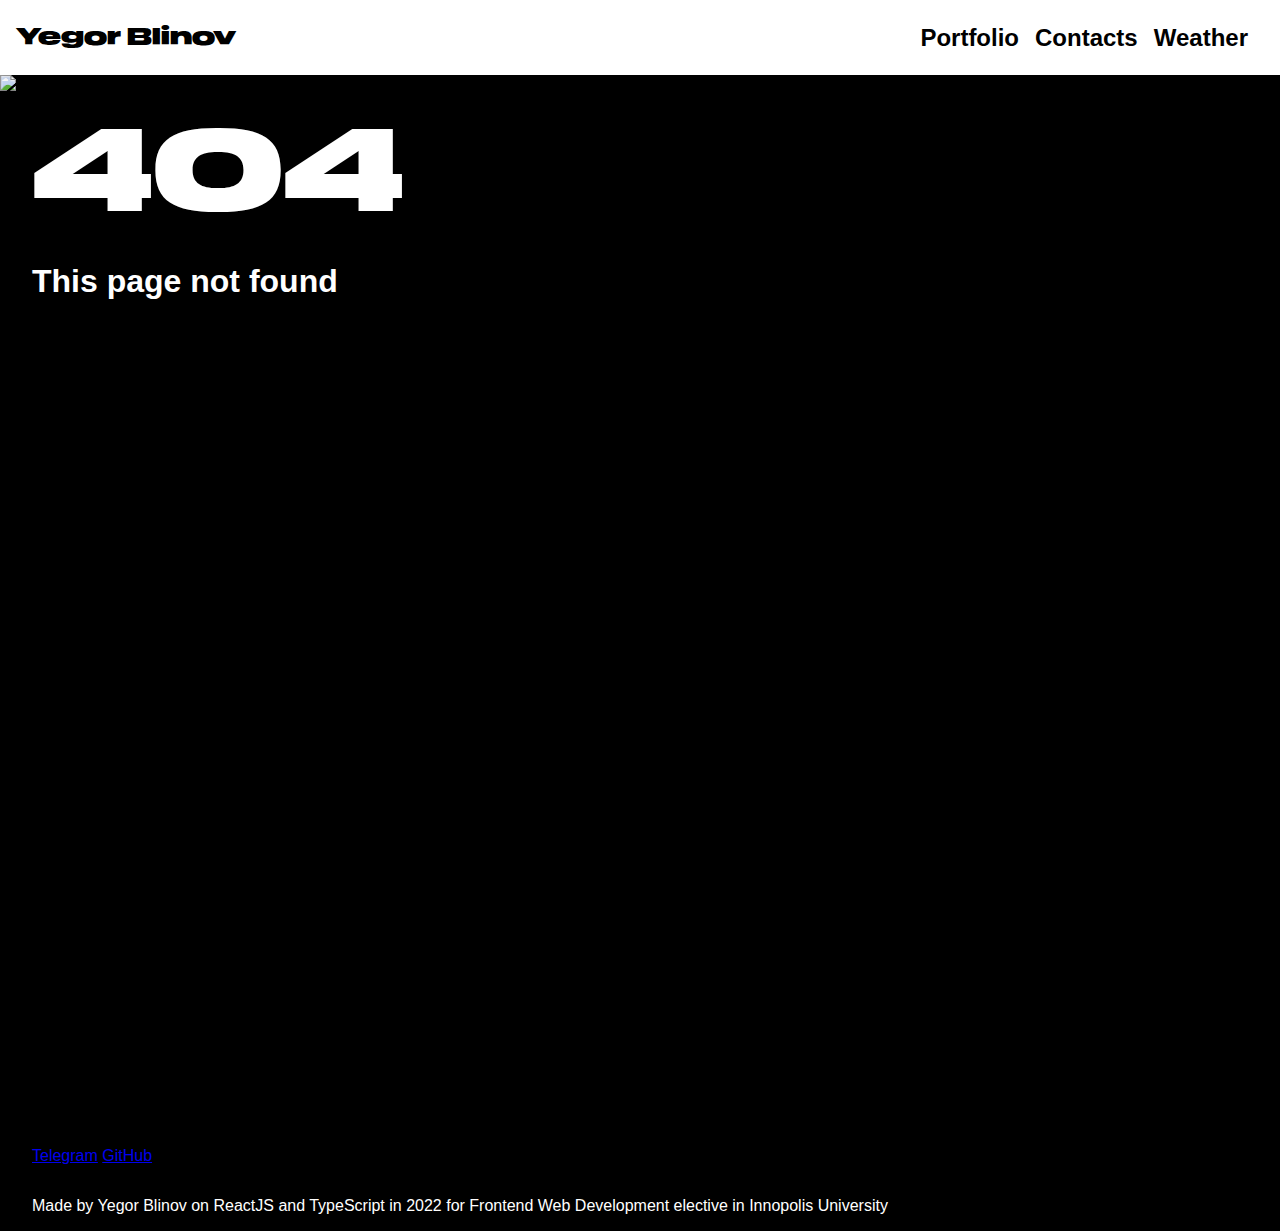
==== index.html @ eec2e42e "Deploying to pages from @ blinikar/ElectiveRepo@e739d8f5c2b389efb403da1a379460fe299e0189 🚀" ====
<!doctype html><html lang="en"><head><meta charset="utf-8"/><link rel="icon" href="/favicon.ico"/><meta name="viewport" content="width=device-width,initial-scale=1"/><meta name="theme-color" content="#000000"/><meta name="description" content="Web site created using create-react-app"/><link rel="apple-touch-icon" href="/logo192.png"/><link rel="manifest" href="/manifest.json"/><title>Yegor Blinov</title><script defer="defer" src="/static/js/main.75705dd5.js"></script><link href="/static/css/main.45daa2f0.css" rel="stylesheet"></head><body><noscript>You need to enable JavaScript to run this app.</noscript><div id="root"></div></body></html>
---- static/css/main.45daa2f0.css ----
body{-webkit-font-smoothing:antialiased;-moz-osx-font-smoothing:grayscale;background-color:#000;font-family:Segoe UI,Roboto,Oxygen,Ubuntu,Cantarell,Fira Sans,Droid Sans,Helvetica Neue,sans-serif;margin:0}code{font-family:source-code-pro,Menlo,Monaco,Consolas,Courier New,monospace}.header{background-color:#fff;box-shadow:0 0 10px 0 rgba(0,0,0,.25);box-sizing:border-box;display:grid;font-size:24px;grid-template-columns:40% 60%;padding-left:16px;padding-right:32px;width:100%}.menu{align-items:center;display:flex;gap:16px;justify-content:end}.menu-item{color:#000;font-weight:700;text-decoration:none}.menu-item:hover{text-decoration:underline}.footer{box-sizing:border-box;color:#fff;display:flex;flex-direction:column;height:256px;justify-content:end;padding-left:32px;width:100%}.FullScreenImage{min-height:100vh;width:100%}.background{height:100%;max-width:100%;object-fit:cover;position:absolute;width:100%;z-index:-1}.image-content{padding:32px 32px 0}.image-label{color:#fff;font-size:120px;margin:0}.image-text{color:#fff;font-size:32px;font-weight:700;margin-top:24px}.cards{grid-column-gap:5%;-webkit-column-gap:5%;column-gap:5%;display:grid;grid-template-columns:30% 30% 30%;margin:32px 5% 5%}.ProjectCard{background-color:#333;border-radius:16px;box-sizing:border-box;color:#fff;cursor:pointer;display:flex;flex-direction:column;height:512px;justify-content:end;overflow:hidden;transition:all .3s ease}.ProjectCard:hover{box-shadow:0 0 10px 0 hsla(0,0%,100%,.25)}.ProjectCard:hover .card-background{scale:1.15}.ProjectCard h3{margin-bottom:0}.content-container{background:linear-gradient(0,#000,transparent);border-radius:14px;box-sizing:border-box;display:flex;flex-direction:column;height:512px;justify-content:end;padding-bottom:16px;padding-left:32px;padding-right:32px;position:absolute;transition:all .3s ease;width:27%}.content-container:hover{padding-bottom:64px}.card-background,.card-background-gradient{border-radius:16px;height:100%;object-fit:cover;transition:all .3s ease;width:100%;z-index:0}.card-background-gradient{background:green}.form{box-sizing:border-box;display:flex;gap:16px;padding-left:32px;padding-top:32px;width:calc(100% - 32px)}.button{background-color:#333;border:1px solid #333;border-radius:5px;color:#fff;cursor:pointer;font-size:64px;padding:16px}.button:hover{background-color:#626262}.button:active{background-color:#575757}.input{font-size:64px;min-width:64px;padding:16px}
/*# sourceMappingURL=main.45daa2f0.css.map*/
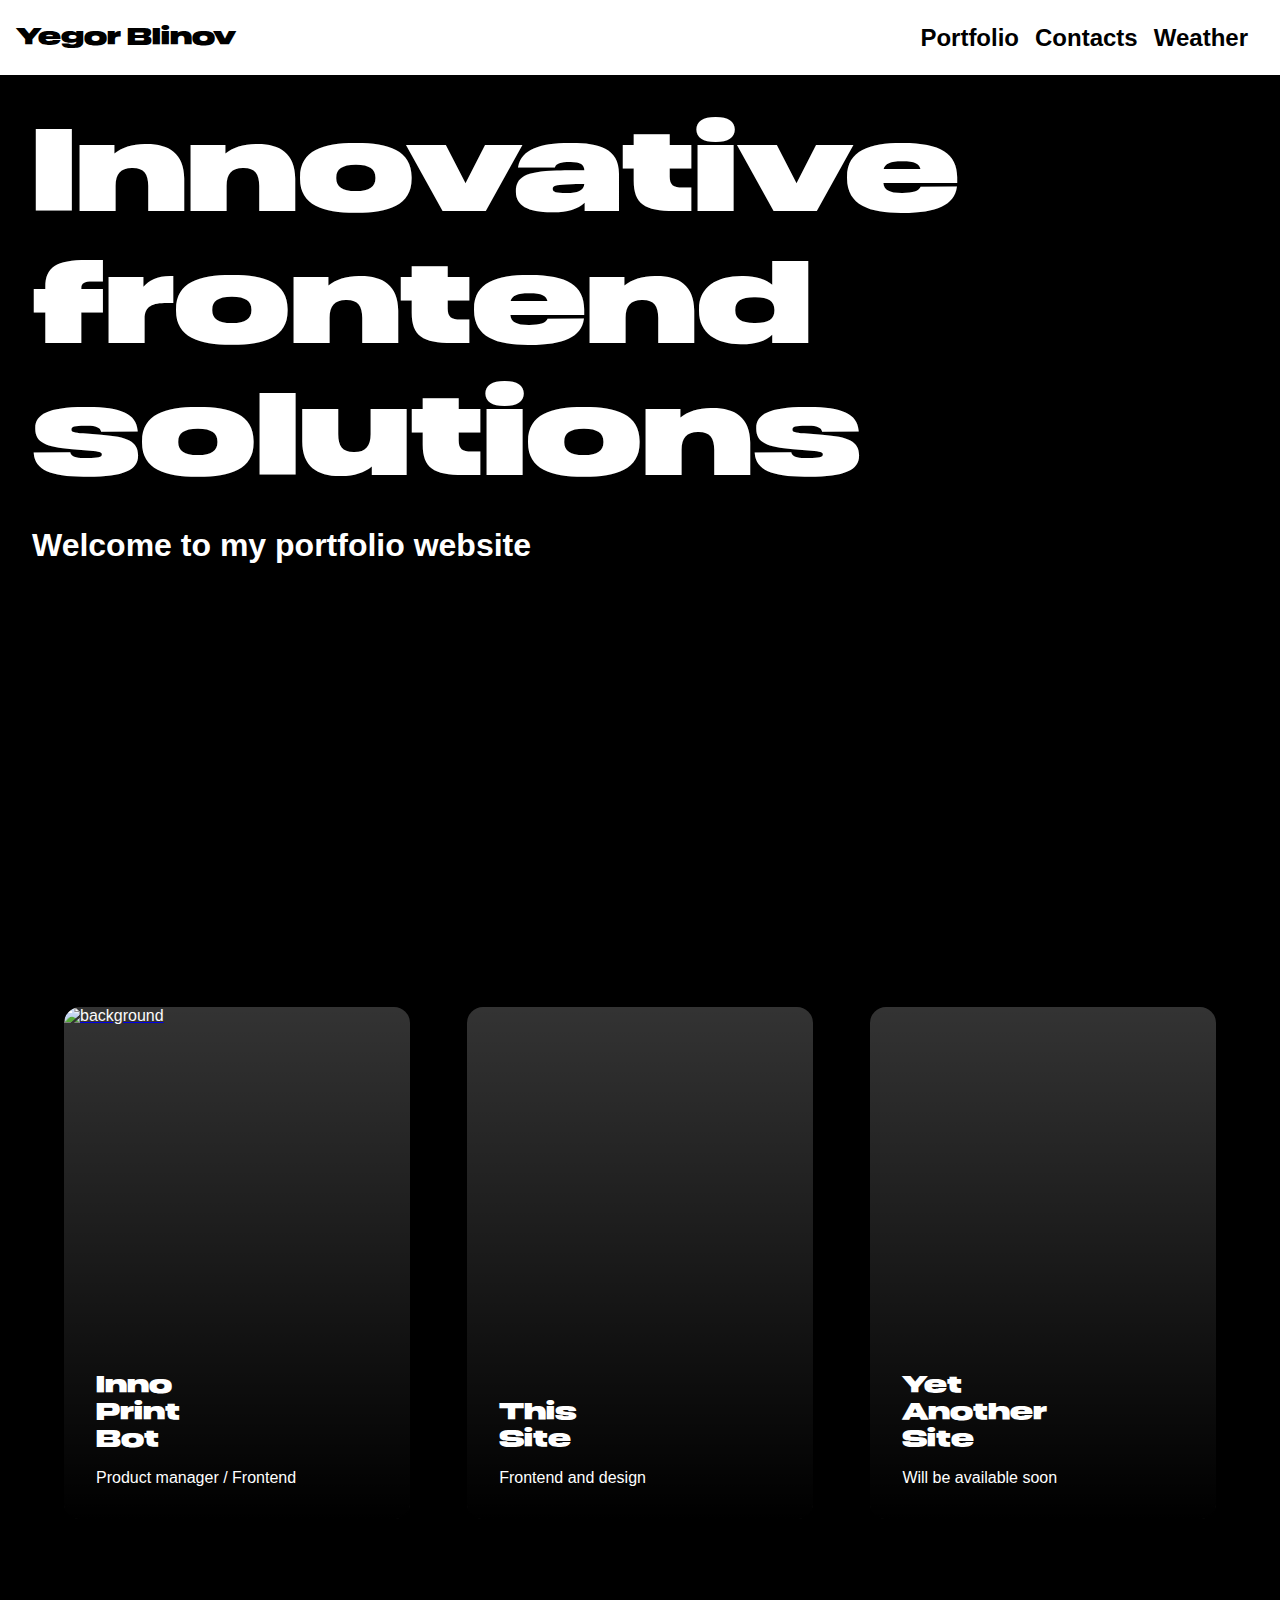
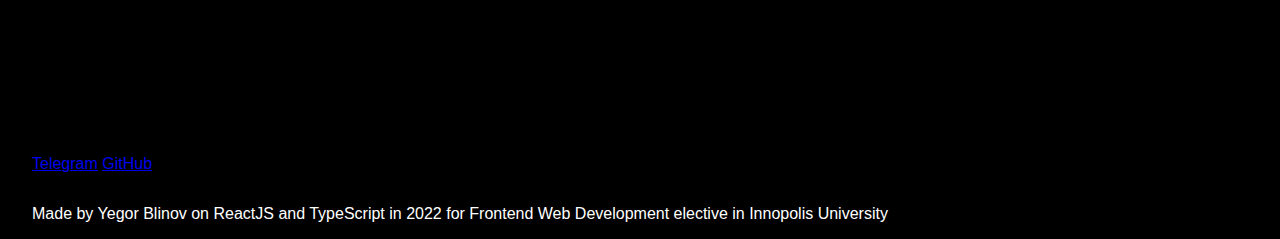
==== commit 9a09b1e8: "Deploying to pages from @ blinikar/ElectiveRepo@6ac904bf3659c1484369589a0eb47aacfb064a0f 🚀" ====
--- a/index.html
+++ b/index.html
@@ -1 +1 @@
-<!doctype html><html lang="en"><head><meta charset="utf-8"/><link rel="icon" href="/favicon.ico"/><meta name="viewport" content="width=device-width,initial-scale=1"/><meta name="theme-color" content="#000000"/><meta name="description" content="Web site created using create-react-app"/><link rel="apple-touch-icon" href="/logo192.png"/><link rel="manifest" href="/manifest.json"/><title>Yegor Blinov</title><script defer="defer" src="/static/js/main.75705dd5.js"></script><link href="/static/css/main.45daa2f0.css" rel="stylesheet"></head><body><noscript>You need to enable JavaScript to run this app.</noscript><div id="root"></div></body></html>+<!doctype html><html lang="en"><head><meta charset="utf-8"/><link rel="icon" href="/favicon.ico"/><meta name="viewport" content="width=device-width,initial-scale=1"/><meta name="theme-color" content="#000000"/><meta name="description" content="Web site created using create-react-app"/><link rel="apple-touch-icon" href="/logo192.png"/><link rel="manifest" href="/manifest.json"/><title>Yegor Blinov</title><script defer="defer" src="/static/js/main.911f3081.js"></script><link href="/static/css/main.45daa2f0.css" rel="stylesheet"></head><body><noscript>You need to enable JavaScript to run this app.</noscript><div id="root"></div></body></html>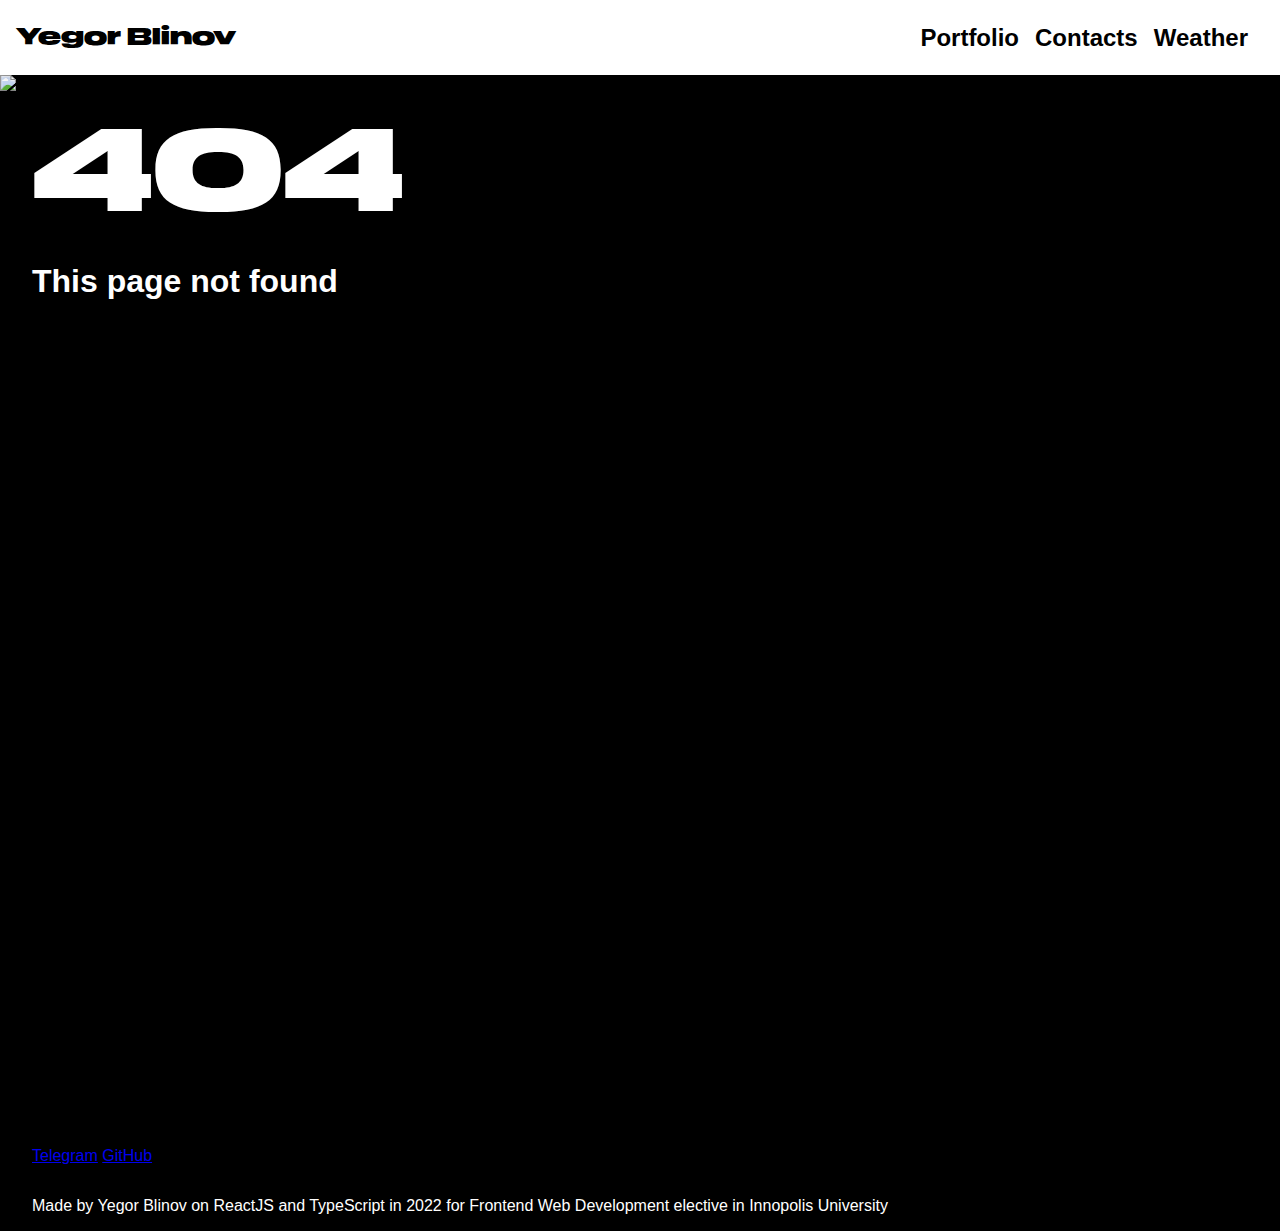
==== commit dbd55f96: "Deploying to pages from @ blinikar/ElectiveRepo@38d91abad1640be64b4acf39166b938787084bb5 🚀" ====
--- a/index.html
+++ b/index.html
@@ -1 +1 @@
-<!doctype html><html lang="en"><head><meta charset="utf-8"/><link rel="icon" href="/favicon.ico"/><meta name="viewport" content="width=device-width,initial-scale=1"/><meta name="theme-color" content="#000000"/><meta name="description" content="Web site created using create-react-app"/><link rel="apple-touch-icon" href="/logo192.png"/><link rel="manifest" href="/manifest.json"/><title>Yegor Blinov</title><script defer="defer" src="/static/js/main.911f3081.js"></script><link href="/static/css/main.45daa2f0.css" rel="stylesheet"></head><body><noscript>You need to enable JavaScript to run this app.</noscript><div id="root"></div></body></html>+<!doctype html><html lang="en"><head><meta charset="utf-8"/><link rel="icon" href="/favicon.ico"/><meta name="viewport" content="width=device-width,initial-scale=1"/><meta name="theme-color" content="#000000"/><meta name="description" content="Web site created using create-react-app"/><link rel="apple-touch-icon" href="/logo192.png"/><link rel="manifest" href="/manifest.json"/><title>Yegor Blinov</title><script defer="defer" src="/static/js/main.75705dd5.js"></script><link href="/static/css/main.45daa2f0.css" rel="stylesheet"></head><body><noscript>You need to enable JavaScript to run this app.</noscript><div id="root"></div></body></html>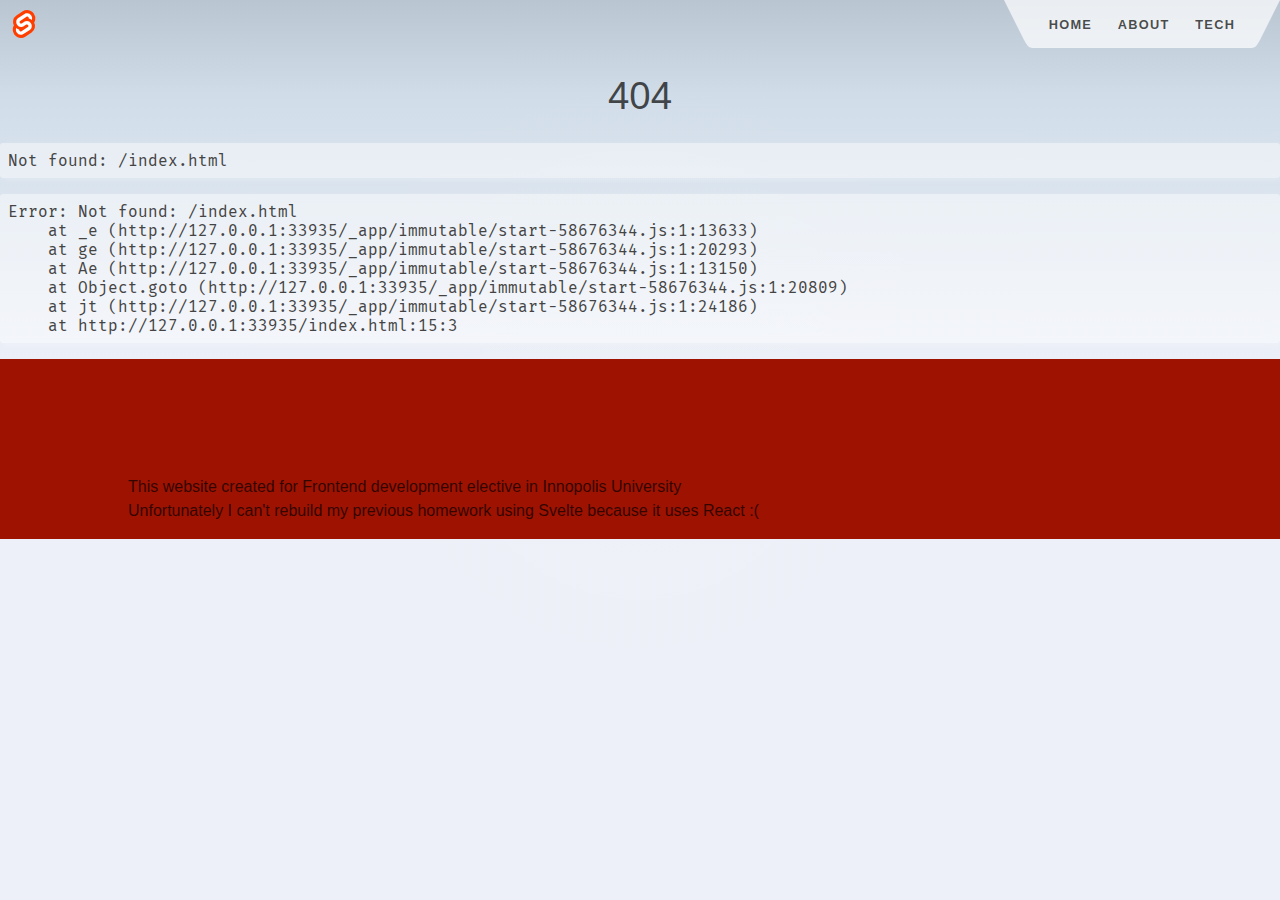
==== commit 8b64a996: "Deploying to pages from @ blinikar/ElectiveRepo@568cb1202266cc3db83d2f611a759c98dc7f13f6 🚀" ====
--- a/index.html
+++ b/index.html
@@ -1 +1,26 @@
-<!doctype html><html lang="en"><head><meta charset="utf-8"/><link rel="icon" href="/favicon.ico"/><meta name="viewport" content="width=device-width,initial-scale=1"/><meta name="theme-color" content="#000000"/><meta name="description" content="Web site created using create-react-app"/><link rel="apple-touch-icon" href="/logo192.png"/><link rel="manifest" href="/manifest.json"/><title>Yegor Blinov</title><script defer="defer" src="/static/js/main.75705dd5.js"></script><link href="/static/css/main.45daa2f0.css" rel="stylesheet"></head><body><noscript>You need to enable JavaScript to run this app.</noscript><div id="root"></div></body></html>+<!DOCTYPE html>
+<html lang="en">
+	<head>
+		<meta charset="utf-8" />
+		<link rel="icon" href="./favicon.png" />
+		<meta name="viewport" content="width=device-width, initial-scale=1" />
+		<meta http-equiv="content-security-policy" content="">
+	<link rel="modulepreload" href="/_app/immutable/start-58676344.js">
+	<link rel="modulepreload" href="/_app/immutable/chunks/index-f1bb3661.js">
+	</head>
+	<body>
+		<div>
+		<script type="module" data-sveltekit-hydrate="45h">
+		import { start } from "/_app/immutable/start-58676344.js";
+		start({
+			target: document.querySelector('[data-sveltekit-hydrate="45h"]').parentNode,
+			paths: {"base":"","assets":""},
+			session: {},
+			route: true,
+			spa: true,
+			trailing_slash: "never",
+			hydrate: null
+		});
+	</script></div>
+	</body>
+</html>
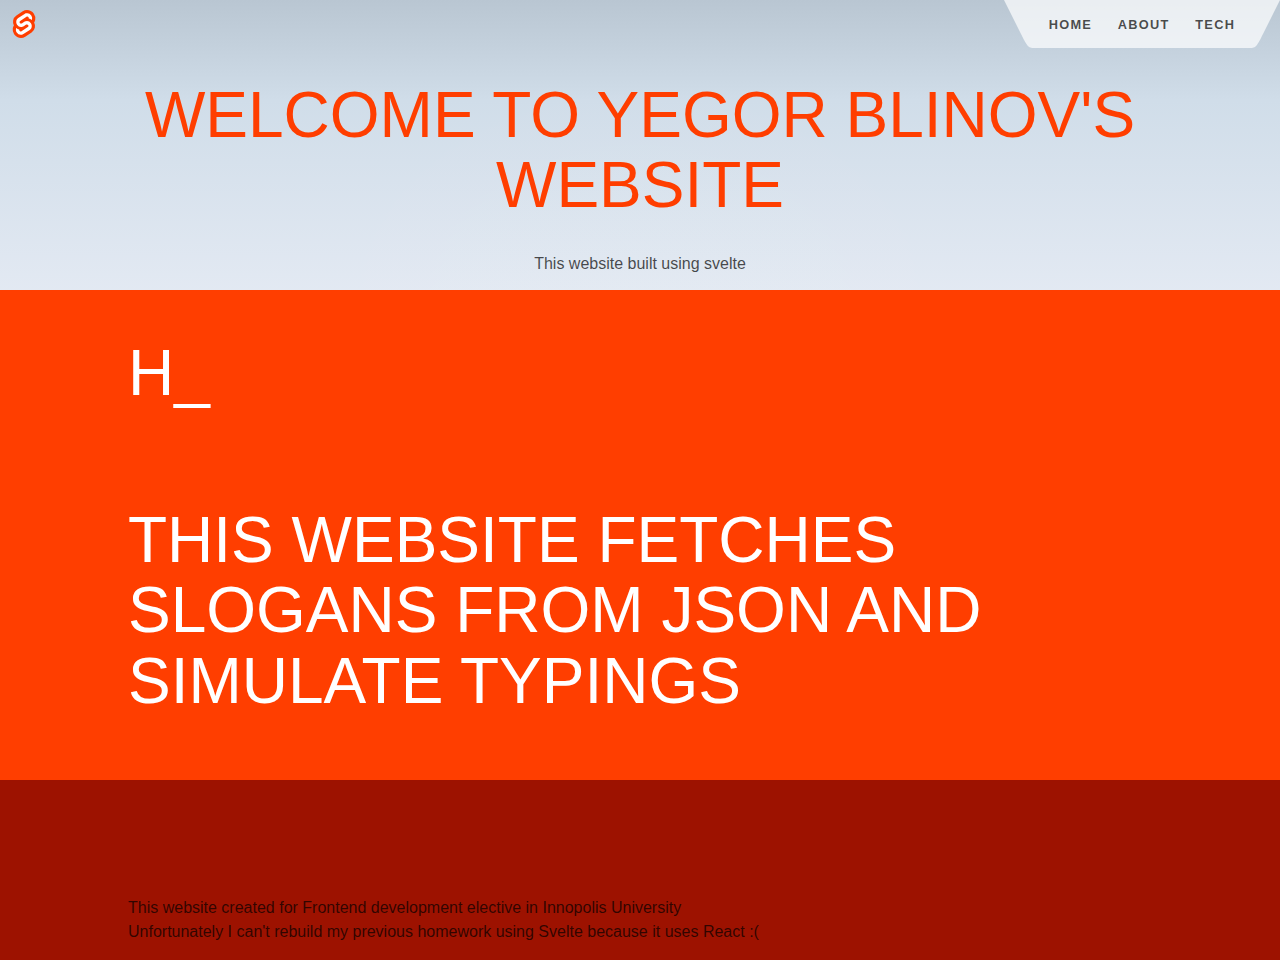
==== commit a1cffd9a: "Deploying to pages from @ blinikar/ElectiveRepo@989977871760a371330aeff7e7a3e642f514d53d 🚀" ====
--- a/index.html
+++ b/index.html
@@ -4,22 +4,67 @@
 		<meta charset="utf-8" />
 		<link rel="icon" href="./favicon.png" />
 		<meta name="viewport" content="width=device-width, initial-scale=1" />
-		<meta http-equiv="content-security-policy" content="">
-	<link rel="modulepreload" href="/_app/immutable/start-58676344.js">
+		<meta http-equiv="content-security-policy" content=""><title>Home</title><meta name="description" content="Svelte demo app" data-svelte="svelte-t32ptj">
+	<link rel="stylesheet" href="/_app/immutable/assets/pages/__layout.svelte-a6d3c15f.css">
+	<link rel="stylesheet" href="/_app/immutable/assets/pages/index.svelte-09cde449.css">
+	<link rel="stylesheet" href="/_app/immutable/assets/LandingContent-ffa99630.css">
+	<link rel="modulepreload" href="/_app/immutable/start-d7e5be44.js">
 	<link rel="modulepreload" href="/_app/immutable/chunks/index-f1bb3661.js">
+	<link rel="modulepreload" href="/_app/immutable/pages/__layout.svelte-b7541916.js">
+	<link rel="modulepreload" href="/_app/immutable/pages/index.svelte-90887748.js">
+	<link rel="modulepreload" href="/_app/immutable/chunks/LandingContent-00af0416.js">
 	</head>
 	<body>
 		<div>
-		<script type="module" data-sveltekit-hydrate="45h">
-		import { start } from "/_app/immutable/start-58676344.js";
+
+
+<header class="svelte-t2wq17"><div class="corner svelte-t2wq17"><a href="https://kit.svelte.dev" class="svelte-t2wq17"><img src="/_app/immutable/assets/svelte-logo-87df40b8.svg" alt="SvelteKit" class="svelte-t2wq17"></a></div>
+
+	<nav class="svelte-t2wq17"><svg viewBox="0 0 2 3" aria-hidden="true" class="svelte-t2wq17"><path d="M0,0 L1,2 C1.5,3 1.5,3 2,3 L2,0 Z" class="svelte-t2wq17"></path></svg>
+		<ul class="svelte-t2wq17"><li class="svelte-t2wq17 active"><a sveltekit:prefetch href="/" class="svelte-t2wq17">Home</a></li>
+			<li class="svelte-t2wq17"><a sveltekit:prefetch href="/about" class="svelte-t2wq17">About</a></li>
+			<li class="svelte-t2wq17"><a sveltekit:prefetch href="/tech" class="svelte-t2wq17">Tech</a></li></ul>
+		<svg viewBox="0 0 2 3" aria-hidden="true" class="svelte-t2wq17"><path d="M0,0 L0,3 C0.5,3 0.5,3 1,2 L2,0 Z" class="svelte-t2wq17"></path></svg></nav>
+</header>
+
+<main>
+
+<div class="content svelte-1qtpt7x"><h1 class="svelte-1qtpt7x">Welcome to Yegor Blinov&#39;s website</h1>
+
+	<p class="svelte-1qtpt7x">This website built using svelte
+	</p>
+
+	<div class="main-content svelte-1qtpt7x"><div class="landingContent svelte-frypw6"><div class="svelte-frypw6"><h1 class="svelte-frypw6"><span class="svelte-1pvngjp">undefined
+</span></h1>
+            </div>
+</div>
+
+		<div class="landingContent svelte-frypw6"><div class="svelte-frypw6"><h1 class="svelte-frypw6">This website fetches slogans from JSON and simulate typings</h1>
+            </div>
+</div></div>
+</div></main>
+
+<footer class="svelte-10tcbef"><p class="footer-text svelte-10tcbef">This website created for Frontend development elective in Innopolis University</p>
+	<p class="footer-text svelte-10tcbef">Unfortunately I can&#39;t rebuild my previous homework using Svelte because it uses React :(</p>
+</footer>
+
+
+		<script type="module" data-sveltekit-hydrate="1f4hqhe">
+		import { start } from "/_app/immutable/start-d7e5be44.js";
 		start({
-			target: document.querySelector('[data-sveltekit-hydrate="45h"]').parentNode,
+			target: document.querySelector('[data-sveltekit-hydrate="1f4hqhe"]').parentNode,
 			paths: {"base":"","assets":""},
 			session: {},
 			route: true,
-			spa: true,
+			spa: false,
 			trailing_slash: "never",
-			hydrate: null
+			hydrate: {
+				status: 200,
+				error: null,
+				nodes: [0, 3],
+				params: {},
+				routeId: ""
+			}
 		});
 	</script></div>
 	</body>
--- a/_app/immutable/assets/pages/__layout.svelte-a6d3c15f.css
+++ b/_app/immutable/assets/pages/__layout.svelte-a6d3c15f.css
@@ -0,0 +1 @@
+header.svelte-t2wq17.svelte-t2wq17{display:flex;justify-content:space-between}.corner.svelte-t2wq17.svelte-t2wq17{width:3em;height:3em}.corner.svelte-t2wq17 a.svelte-t2wq17{display:flex;align-items:center;justify-content:center;width:100%;height:100%}.corner.svelte-t2wq17 img.svelte-t2wq17{width:2em;height:2em;object-fit:contain}nav.svelte-t2wq17.svelte-t2wq17{display:flex;justify-content:center;--background:rgba(255, 255, 255, .7)}svg.svelte-t2wq17.svelte-t2wq17{width:2em;height:3em;display:block}path.svelte-t2wq17.svelte-t2wq17{fill:var(--background)}ul.svelte-t2wq17.svelte-t2wq17{position:relative;padding:0;margin:0;height:3em;display:flex;justify-content:center;align-items:center;list-style:none;background:var(--background);background-size:contain}li.svelte-t2wq17.svelte-t2wq17{position:relative;height:100%}li.active.svelte-t2wq17.svelte-t2wq17:before{--size:6px;content:"";width:0;height:0;position:absolute;top:0;left:calc(50% - var(--size));border:var(--size) solid transparent;border-top:var(--size) solid var(--accent-color)}nav.svelte-t2wq17 a.svelte-t2wq17{display:flex;height:100%;align-items:center;padding:0 1em;color:var(--heading-color);font-weight:700;font-size:.8rem;text-transform:uppercase;letter-spacing:.1em;text-decoration:none;transition:color .2s linear}a.svelte-t2wq17.svelte-t2wq17:hover{color:var(--accent-color)}@font-face{font-family:Fira Mono;font-style:normal;font-display:swap;font-weight:400;src:url(/_app/immutable/assets/fira-mono-cyrillic-ext-400-normal-3df7909e.woff2) format("woff2"),url(/_app/immutable/assets/fira-mono-all-400-normal-1e3b098c.woff) format("woff");unicode-range:U+0460-052F,U+1C80-1C88,U+20B4,U+2DE0-2DFF,U+A640-A69F,U+FE2E-FE2F}@font-face{font-family:Fira Mono;font-style:normal;font-display:swap;font-weight:400;src:url(/_app/immutable/assets/fira-mono-cyrillic-400-normal-c7d433fd.woff2) format("woff2"),url(/_app/immutable/assets/fira-mono-all-400-normal-1e3b098c.woff) format("woff");unicode-range:U+0400-045F,U+0490-0491,U+04B0-04B1,U+2116}@font-face{font-family:Fira Mono;font-style:normal;font-display:swap;font-weight:400;src:url(/_app/immutable/assets/fira-mono-greek-ext-400-normal-9e2fe623.woff2) format("woff2"),url(/_app/immutable/assets/fira-mono-all-400-normal-1e3b098c.woff) format("woff");unicode-range:U+1F00-1FFF}@font-face{font-family:Fira Mono;font-style:normal;font-display:swap;font-weight:400;src:url(/_app/immutable/assets/fira-mono-greek-400-normal-a8be01ce.woff2) format("woff2"),url(/_app/immutable/assets/fira-mono-all-400-normal-1e3b098c.woff) format("woff");unicode-range:U+0370-03FF}@font-face{font-family:Fira Mono;font-style:normal;font-display:swap;font-weight:400;src:url(/_app/immutable/assets/fira-mono-latin-ext-400-normal-6bfabd30.woff2) format("woff2"),url(/_app/immutable/assets/fira-mono-all-400-normal-1e3b098c.woff) format("woff");unicode-range:U+0100-024F,U+0259,U+1E00-1EFF,U+2020,U+20A0-20AB,U+20AD-20CF,U+2113,U+2C60-2C7F,U+A720-A7FF}@font-face{font-family:Fira Mono;font-style:normal;font-display:swap;font-weight:400;src:url(/_app/immutable/assets/fira-mono-latin-400-normal-e43b3538.woff2) format("woff2"),url(/_app/immutable/assets/fira-mono-all-400-normal-1e3b098c.woff) format("woff");unicode-range:U+0000-00FF,U+0131,U+0152-0153,U+02BB-02BC,U+02C6,U+02DA,U+02DC,U+2000-206F,U+2074,U+20AC,U+2122,U+2191,U+2193,U+2212,U+2215,U+FEFF,U+FFFD}:root{font-family:Arial,-apple-system,BlinkMacSystemFont,Segoe UI,Roboto,Oxygen,Ubuntu,Cantarell,Open Sans,Helvetica Neue,sans-serif;--font-mono: "Fira Mono", monospace;--pure-white: #ffffff;--primary-color: #b9c6d2;--secondary-color: #d0dde9;--tertiary-color: #edf0f8;--accent-color: #ff3e00;--heading-color: rgba(0, 0, 0, .7);--text-color: #444444;--background-without-opacity: rgba(255, 255, 255, .7);--column-width: 42rem;--column-margin-top: 4rem}body{min-height:100vh;margin:0;background-color:var(--primary-color);background:linear-gradient(180deg,var(--primary-color) 0%,var(--secondary-color) 10.45%,var(--tertiary-color) 41.35%)}body:before{content:"";width:80vw;height:100vh;position:absolute;top:0;left:10vw;z-index:-1;background:radial-gradient(50% 50% at 50% 50%,var(--pure-white) 0%,rgba(255,255,255,0) 100%);opacity:.05}#svelte{min-height:100vh;display:flex;flex-direction:column}h1,h2,p{font-weight:400;color:var(--heading-color)}p{line-height:1.5}a{color:var(--accent-color);text-decoration:none}a:hover{text-decoration:underline}h1{font-size:2rem;text-align:center}h2{font-size:1rem}pre{font-size:16px;font-family:var(--font-mono);background-color:#ffffff73;border-radius:3px;box-shadow:2px 2px 6px #ffffff40;padding:.5em;overflow-x:auto;color:var(--text-color)}input,button{font-size:inherit;font-family:inherit}button:focus:not(:focus-visible){outline:none}@media (min-width: 720px){h1{font-size:2.4rem}}footer.svelte-10tcbef{display:flex;flex-direction:column;box-sizing:border-box;width:100vw;height:180px;color:#fff;align-items:start;justify-content:end;padding:16px 20% 16px 10%;background-color:#9d1200}.footer-text.svelte-10tcbef{text-align:left;margin:0}
--- a/_app/immutable/assets/pages/index.svelte-09cde449.css
+++ b/_app/immutable/assets/pages/index.svelte-09cde449.css
@@ -0,0 +1 @@
+:root{font-family:-apple-system,BlinkMacSystemFont,Segoe UI,Roboto,Oxygen,Ubuntu,Cantarell,Open Sans,Helvetica Neue,sans-serif}.main-content.svelte-1qtpt7x{padding-left:10%;padding-right:20%;padding-bottom:16px;box-sizing:border-box;display:flex;flex-direction:column;width:100vw;min-height:180px;background:#ff3e00}.content.svelte-1qtpt7x{text-align:center;margin:0 auto;padding:0}h1.svelte-1qtpt7x{color:#ff3e00;text-transform:uppercase;font-size:4rem;font-weight:100;line-height:1.1;margin:2rem auto;max-width:14rem}p.svelte-1qtpt7x{max-width:14rem;margin:1rem auto;line-height:1.35}@media (min-width: 480px){h1.svelte-1qtpt7x,p.svelte-1qtpt7x{max-width:none}}
--- a/_app/immutable/assets/LandingContent-ffa99630.css
+++ b/_app/immutable/assets/LandingContent-ffa99630.css
@@ -0,0 +1 @@
+span.svelte-1pvngjp:after{content:"_";animation:svelte-1pvngjp-typing .75s ease 0s infinite normal forwards}@keyframes svelte-1pvngjp-typing{0%{opacity:0}50%{opacity:1}to{opacity:0}}.landingContent.svelte-frypw6{display:flex;padding:16px 0;align-items:center}.svelte-frypw6{color:#fff}h1.svelte-frypw6{text-transform:uppercase;font-size:4rem;font-weight:100;line-height:1.1;margin:2rem auto;text-align:start}p.svelte-frypw6{text-align:start;line-height:1.35}img.svelte-frypw6{align-self:flex-end;height:50%;width:50%}
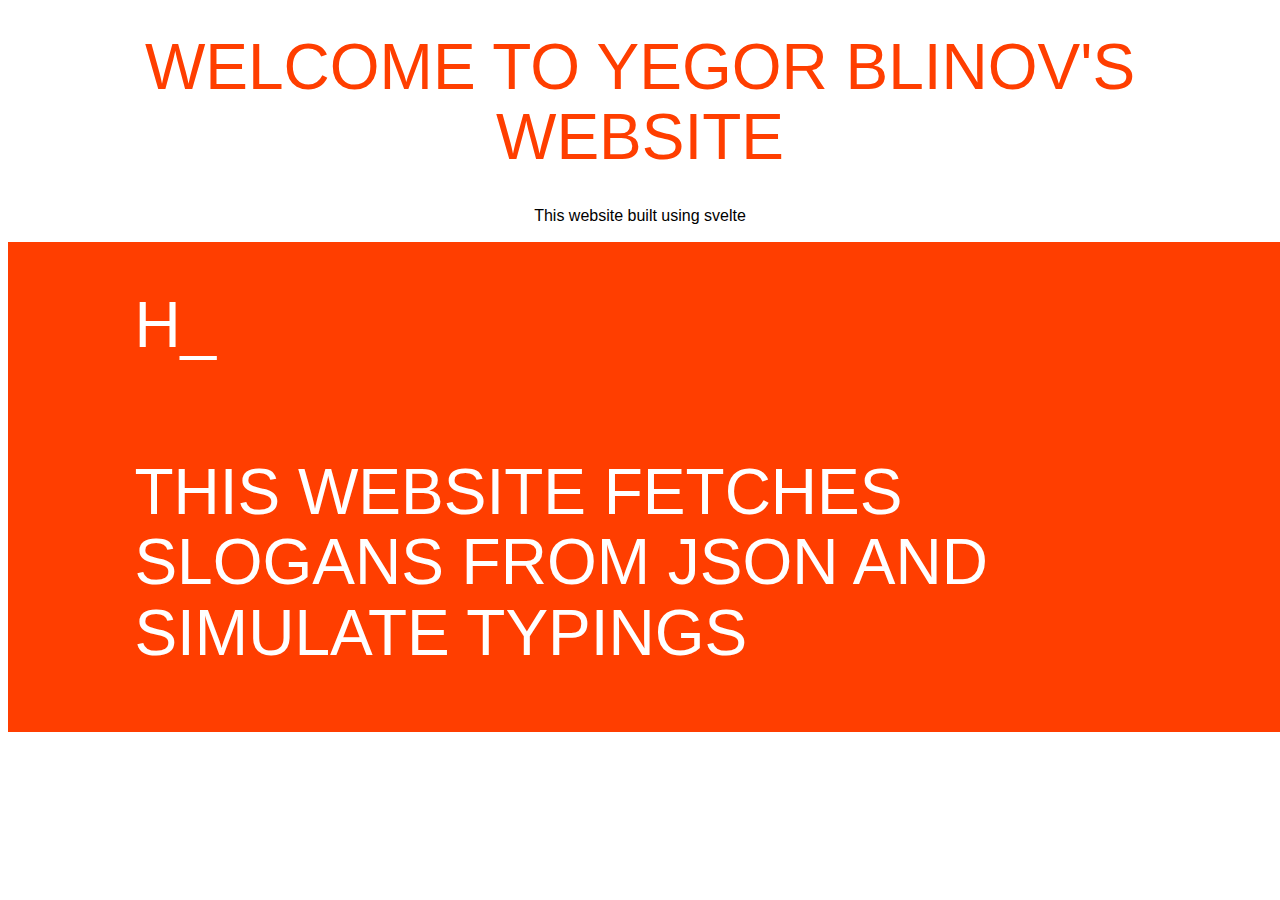
==== commit 64fa5398: "Deploying to pages from @ blinikar/ElectiveRepo@8249ff15360f30437b4fa72a6d983d296732589f 🚀" ====
--- a/index.html
+++ b/index.html
@@ -5,29 +5,19 @@
 		<link rel="icon" href="./favicon.png" />
 		<meta name="viewport" content="width=device-width, initial-scale=1" />
 		<meta http-equiv="content-security-policy" content=""><title>Home</title><meta name="description" content="Svelte demo app" data-svelte="svelte-t32ptj">
-	<link rel="stylesheet" href="/_app/immutable/assets/pages/__layout.svelte-a6d3c15f.css">
-	<link rel="stylesheet" href="/_app/immutable/assets/pages/index.svelte-09cde449.css">
-	<link rel="stylesheet" href="/_app/immutable/assets/LandingContent-ffa99630.css">
-	<link rel="modulepreload" href="/_app/immutable/start-d7e5be44.js">
-	<link rel="modulepreload" href="/_app/immutable/chunks/index-f1bb3661.js">
-	<link rel="modulepreload" href="/_app/immutable/pages/__layout.svelte-b7541916.js">
-	<link rel="modulepreload" href="/_app/immutable/pages/index.svelte-90887748.js">
-	<link rel="modulepreload" href="/_app/immutable/chunks/LandingContent-00af0416.js">
+	<link rel="stylesheet" href="/app_/immutable/assets/pages/index.svelte-09cde449.css">
+	<link rel="stylesheet" href="/app_/immutable/assets/LandingContent-ffa99630.css">
+	<link rel="modulepreload" href="/app_/immutable/start-d564ecff.js">
+	<link rel="modulepreload" href="/app_/immutable/chunks/index-d6d25513.js">
+	<link rel="modulepreload" href="/app_/immutable/layout.svelte-e28cb9eb.js">
+	<link rel="modulepreload" href="/app_/immutable/pages/index.svelte-cf09a710.js">
+	<link rel="modulepreload" href="/app_/immutable/chunks/LandingContent-d2e7e87f.js">
 	</head>
 	<body>
 		<div>
 
 
-<header class="svelte-t2wq17"><div class="corner svelte-t2wq17"><a href="https://kit.svelte.dev" class="svelte-t2wq17"><img src="/_app/immutable/assets/svelte-logo-87df40b8.svg" alt="SvelteKit" class="svelte-t2wq17"></a></div>
 
-	<nav class="svelte-t2wq17"><svg viewBox="0 0 2 3" aria-hidden="true" class="svelte-t2wq17"><path d="M0,0 L1,2 C1.5,3 1.5,3 2,3 L2,0 Z" class="svelte-t2wq17"></path></svg>
-		<ul class="svelte-t2wq17"><li class="svelte-t2wq17 active"><a sveltekit:prefetch href="/" class="svelte-t2wq17">Home</a></li>
-			<li class="svelte-t2wq17"><a sveltekit:prefetch href="/about" class="svelte-t2wq17">About</a></li>
-			<li class="svelte-t2wq17"><a sveltekit:prefetch href="/tech" class="svelte-t2wq17">Tech</a></li></ul>
-		<svg viewBox="0 0 2 3" aria-hidden="true" class="svelte-t2wq17"><path d="M0,0 L0,3 C0.5,3 0.5,3 1,2 L2,0 Z" class="svelte-t2wq17"></path></svg></nav>
-</header>
-
-<main>
 
 <div class="content svelte-1qtpt7x"><h1 class="svelte-1qtpt7x">Welcome to Yegor Blinov&#39;s website</h1>
 
@@ -42,17 +32,13 @@
 		<div class="landingContent svelte-frypw6"><div class="svelte-frypw6"><h1 class="svelte-frypw6">This website fetches slogans from JSON and simulate typings</h1>
             </div>
 </div></div>
-</div></main>
-
-<footer class="svelte-10tcbef"><p class="footer-text svelte-10tcbef">This website created for Frontend development elective in Innopolis University</p>
-	<p class="footer-text svelte-10tcbef">Unfortunately I can&#39;t rebuild my previous homework using Svelte because it uses React :(</p>
-</footer>
+</div>
 
 
-		<script type="module" data-sveltekit-hydrate="1f4hqhe">
-		import { start } from "/_app/immutable/start-d7e5be44.js";
+		<script type="module" data-sveltekit-hydrate="l5pnsq">
+		import { start } from "/app_/immutable/start-d564ecff.js";
 		start({
-			target: document.querySelector('[data-sveltekit-hydrate="1f4hqhe"]').parentNode,
+			target: document.querySelector('[data-sveltekit-hydrate="l5pnsq"]').parentNode,
 			paths: {"base":"","assets":""},
 			session: {},
 			route: true,
--- a/app_/immutable/assets/pages/index.svelte-09cde449.css
+++ b/app_/immutable/assets/pages/index.svelte-09cde449.css
@@ -0,0 +1 @@
+:root{font-family:-apple-system,BlinkMacSystemFont,Segoe UI,Roboto,Oxygen,Ubuntu,Cantarell,Open Sans,Helvetica Neue,sans-serif}.main-content.svelte-1qtpt7x{padding-left:10%;padding-right:20%;padding-bottom:16px;box-sizing:border-box;display:flex;flex-direction:column;width:100vw;min-height:180px;background:#ff3e00}.content.svelte-1qtpt7x{text-align:center;margin:0 auto;padding:0}h1.svelte-1qtpt7x{color:#ff3e00;text-transform:uppercase;font-size:4rem;font-weight:100;line-height:1.1;margin:2rem auto;max-width:14rem}p.svelte-1qtpt7x{max-width:14rem;margin:1rem auto;line-height:1.35}@media (min-width: 480px){h1.svelte-1qtpt7x,p.svelte-1qtpt7x{max-width:none}}
--- a/app_/immutable/assets/LandingContent-ffa99630.css
+++ b/app_/immutable/assets/LandingContent-ffa99630.css
@@ -0,0 +1 @@
+span.svelte-1pvngjp:after{content:"_";animation:svelte-1pvngjp-typing .75s ease 0s infinite normal forwards}@keyframes svelte-1pvngjp-typing{0%{opacity:0}50%{opacity:1}to{opacity:0}}.landingContent.svelte-frypw6{display:flex;padding:16px 0;align-items:center}.svelte-frypw6{color:#fff}h1.svelte-frypw6{text-transform:uppercase;font-size:4rem;font-weight:100;line-height:1.1;margin:2rem auto;text-align:start}p.svelte-frypw6{text-align:start;line-height:1.35}img.svelte-frypw6{align-self:flex-end;height:50%;width:50%}
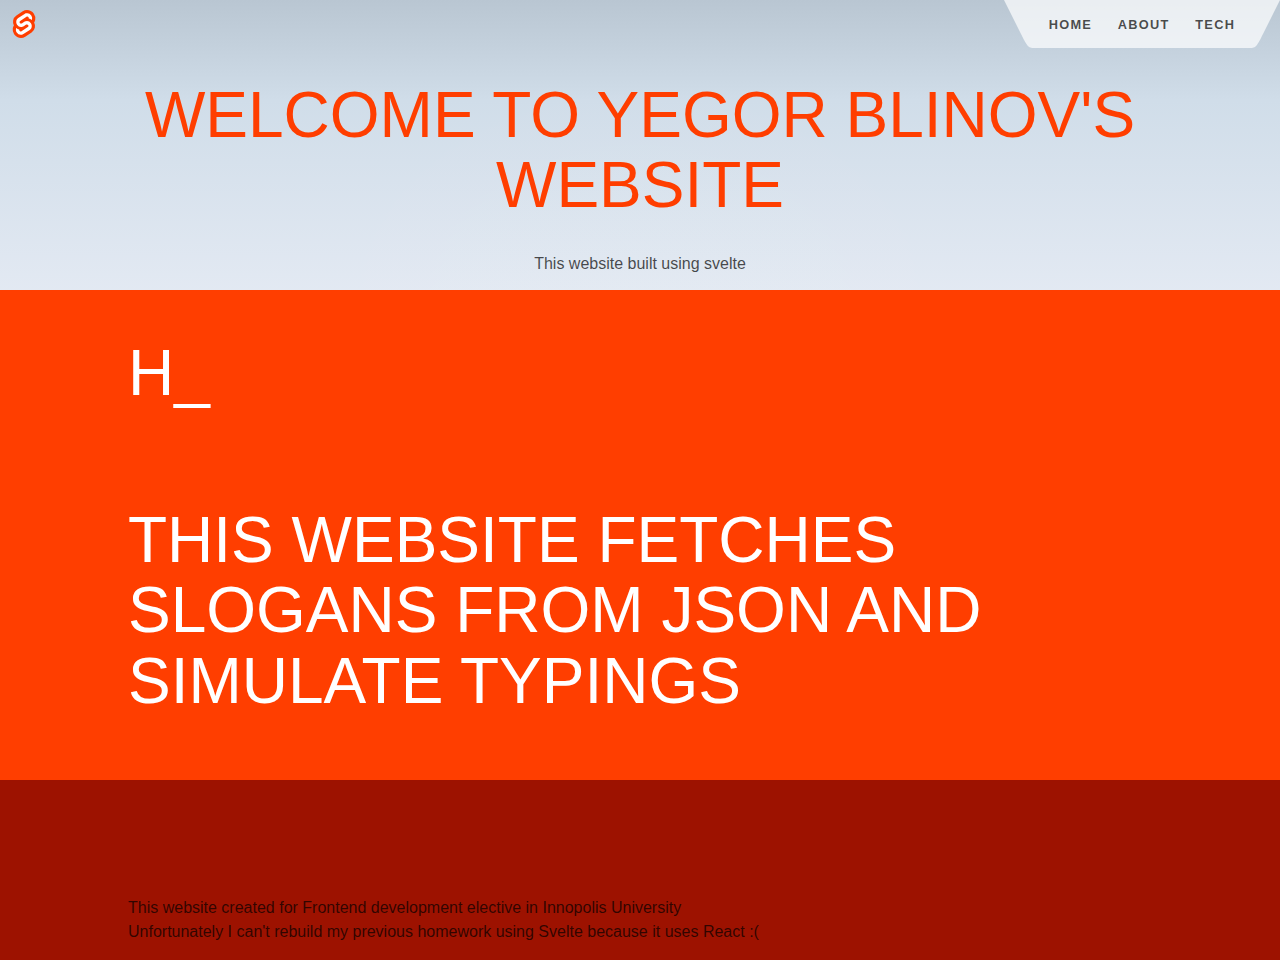
==== commit edadfa1a: "Deploying to pages from @ blinikar/ElectiveRepo@801e718bbd5b7918e517c22d20eacfed2249edd8 🚀" ====
--- a/index.html
+++ b/index.html
@@ -5,19 +5,29 @@
 		<link rel="icon" href="./favicon.png" />
 		<meta name="viewport" content="width=device-width, initial-scale=1" />
 		<meta http-equiv="content-security-policy" content=""><title>Home</title><meta name="description" content="Svelte demo app" data-svelte="svelte-t32ptj">
+	<link rel="stylesheet" href="/app_/immutable/assets/pages/__layout.svelte-6db8dbc4.css">
 	<link rel="stylesheet" href="/app_/immutable/assets/pages/index.svelte-09cde449.css">
 	<link rel="stylesheet" href="/app_/immutable/assets/LandingContent-ffa99630.css">
-	<link rel="modulepreload" href="/app_/immutable/start-d564ecff.js">
-	<link rel="modulepreload" href="/app_/immutable/chunks/index-d6d25513.js">
-	<link rel="modulepreload" href="/app_/immutable/layout.svelte-e28cb9eb.js">
-	<link rel="modulepreload" href="/app_/immutable/pages/index.svelte-cf09a710.js">
-	<link rel="modulepreload" href="/app_/immutable/chunks/LandingContent-d2e7e87f.js">
+	<link rel="modulepreload" href="/app_/immutable/start-b98f0f6c.js">
+	<link rel="modulepreload" href="/app_/immutable/chunks/index-f1bb3661.js">
+	<link rel="modulepreload" href="/app_/immutable/pages/__layout.svelte-b7541916.js">
+	<link rel="modulepreload" href="/app_/immutable/pages/index.svelte-90887748.js">
+	<link rel="modulepreload" href="/app_/immutable/chunks/LandingContent-00af0416.js">
 	</head>
 	<body>
 		<div>
 
 
+<header class="svelte-t2wq17"><div class="corner svelte-t2wq17"><a href="https://kit.svelte.dev" class="svelte-t2wq17"><img src="/app_/immutable/assets/svelte-logo-87df40b8.svg" alt="SvelteKit" class="svelte-t2wq17"></a></div>
 
+	<nav class="svelte-t2wq17"><svg viewBox="0 0 2 3" aria-hidden="true" class="svelte-t2wq17"><path d="M0,0 L1,2 C1.5,3 1.5,3 2,3 L2,0 Z" class="svelte-t2wq17"></path></svg>
+		<ul class="svelte-t2wq17"><li class="svelte-t2wq17 active"><a sveltekit:prefetch href="/" class="svelte-t2wq17">Home</a></li>
+			<li class="svelte-t2wq17"><a sveltekit:prefetch href="/about" class="svelte-t2wq17">About</a></li>
+			<li class="svelte-t2wq17"><a sveltekit:prefetch href="/tech" class="svelte-t2wq17">Tech</a></li></ul>
+		<svg viewBox="0 0 2 3" aria-hidden="true" class="svelte-t2wq17"><path d="M0,0 L0,3 C0.5,3 0.5,3 1,2 L2,0 Z" class="svelte-t2wq17"></path></svg></nav>
+</header>
+
+<main>
 
 <div class="content svelte-1qtpt7x"><h1 class="svelte-1qtpt7x">Welcome to Yegor Blinov&#39;s website</h1>
 
@@ -32,13 +42,17 @@
 		<div class="landingContent svelte-frypw6"><div class="svelte-frypw6"><h1 class="svelte-frypw6">This website fetches slogans from JSON and simulate typings</h1>
             </div>
 </div></div>
-</div>
+</div></main>
+
+<footer class="svelte-10tcbef"><p class="footer-text svelte-10tcbef">This website created for Frontend development elective in Innopolis University</p>
+	<p class="footer-text svelte-10tcbef">Unfortunately I can&#39;t rebuild my previous homework using Svelte because it uses React :(</p>
+</footer>
 
 
-		<script type="module" data-sveltekit-hydrate="l5pnsq">
-		import { start } from "/app_/immutable/start-d564ecff.js";
+		<script type="module" data-sveltekit-hydrate="zcnez6">
+		import { start } from "/app_/immutable/start-b98f0f6c.js";
 		start({
-			target: document.querySelector('[data-sveltekit-hydrate="l5pnsq"]').parentNode,
+			target: document.querySelector('[data-sveltekit-hydrate="zcnez6"]').parentNode,
 			paths: {"base":"","assets":""},
 			session: {},
 			route: true,
--- a/app_/immutable/assets/pages/__layout.svelte-6db8dbc4.css
+++ b/app_/immutable/assets/pages/__layout.svelte-6db8dbc4.css
@@ -0,0 +1 @@
+header.svelte-t2wq17.svelte-t2wq17{display:flex;justify-content:space-between}.corner.svelte-t2wq17.svelte-t2wq17{width:3em;height:3em}.corner.svelte-t2wq17 a.svelte-t2wq17{display:flex;align-items:center;justify-content:center;width:100%;height:100%}.corner.svelte-t2wq17 img.svelte-t2wq17{width:2em;height:2em;object-fit:contain}nav.svelte-t2wq17.svelte-t2wq17{display:flex;justify-content:center;--background:rgba(255, 255, 255, .7)}svg.svelte-t2wq17.svelte-t2wq17{width:2em;height:3em;display:block}path.svelte-t2wq17.svelte-t2wq17{fill:var(--background)}ul.svelte-t2wq17.svelte-t2wq17{position:relative;padding:0;margin:0;height:3em;display:flex;justify-content:center;align-items:center;list-style:none;background:var(--background);background-size:contain}li.svelte-t2wq17.svelte-t2wq17{position:relative;height:100%}li.active.svelte-t2wq17.svelte-t2wq17:before{--size:6px;content:"";width:0;height:0;position:absolute;top:0;left:calc(50% - var(--size));border:var(--size) solid transparent;border-top:var(--size) solid var(--accent-color)}nav.svelte-t2wq17 a.svelte-t2wq17{display:flex;height:100%;align-items:center;padding:0 1em;color:var(--heading-color);font-weight:700;font-size:.8rem;text-transform:uppercase;letter-spacing:.1em;text-decoration:none;transition:color .2s linear}a.svelte-t2wq17.svelte-t2wq17:hover{color:var(--accent-color)}@font-face{font-family:Fira Mono;font-style:normal;font-display:swap;font-weight:400;src:url(/app_/immutable/assets/fira-mono-cyrillic-ext-400-normal-3df7909e.woff2) format("woff2"),url(/app_/immutable/assets/fira-mono-all-400-normal-1e3b098c.woff) format("woff");unicode-range:U+0460-052F,U+1C80-1C88,U+20B4,U+2DE0-2DFF,U+A640-A69F,U+FE2E-FE2F}@font-face{font-family:Fira Mono;font-style:normal;font-display:swap;font-weight:400;src:url(/app_/immutable/assets/fira-mono-cyrillic-400-normal-c7d433fd.woff2) format("woff2"),url(/app_/immutable/assets/fira-mono-all-400-normal-1e3b098c.woff) format("woff");unicode-range:U+0400-045F,U+0490-0491,U+04B0-04B1,U+2116}@font-face{font-family:Fira Mono;font-style:normal;font-display:swap;font-weight:400;src:url(/app_/immutable/assets/fira-mono-greek-ext-400-normal-9e2fe623.woff2) format("woff2"),url(/app_/immutable/assets/fira-mono-all-400-normal-1e3b098c.woff) format("woff");unicode-range:U+1F00-1FFF}@font-face{font-family:Fira Mono;font-style:normal;font-display:swap;font-weight:400;src:url(/app_/immutable/assets/fira-mono-greek-400-normal-a8be01ce.woff2) format("woff2"),url(/app_/immutable/assets/fira-mono-all-400-normal-1e3b098c.woff) format("woff");unicode-range:U+0370-03FF}@font-face{font-family:Fira Mono;font-style:normal;font-display:swap;font-weight:400;src:url(/app_/immutable/assets/fira-mono-latin-ext-400-normal-6bfabd30.woff2) format("woff2"),url(/app_/immutable/assets/fira-mono-all-400-normal-1e3b098c.woff) format("woff");unicode-range:U+0100-024F,U+0259,U+1E00-1EFF,U+2020,U+20A0-20AB,U+20AD-20CF,U+2113,U+2C60-2C7F,U+A720-A7FF}@font-face{font-family:Fira Mono;font-style:normal;font-display:swap;font-weight:400;src:url(/app_/immutable/assets/fira-mono-latin-400-normal-e43b3538.woff2) format("woff2"),url(/app_/immutable/assets/fira-mono-all-400-normal-1e3b098c.woff) format("woff");unicode-range:U+0000-00FF,U+0131,U+0152-0153,U+02BB-02BC,U+02C6,U+02DA,U+02DC,U+2000-206F,U+2074,U+20AC,U+2122,U+2191,U+2193,U+2212,U+2215,U+FEFF,U+FFFD}:root{font-family:Arial,-apple-system,BlinkMacSystemFont,Segoe UI,Roboto,Oxygen,Ubuntu,Cantarell,Open Sans,Helvetica Neue,sans-serif;--font-mono: "Fira Mono", monospace;--pure-white: #ffffff;--primary-color: #b9c6d2;--secondary-color: #d0dde9;--tertiary-color: #edf0f8;--accent-color: #ff3e00;--heading-color: rgba(0, 0, 0, .7);--text-color: #444444;--background-without-opacity: rgba(255, 255, 255, .7);--column-width: 42rem;--column-margin-top: 4rem}body{min-height:100vh;margin:0;background-color:var(--primary-color);background:linear-gradient(180deg,var(--primary-color) 0%,var(--secondary-color) 10.45%,var(--tertiary-color) 41.35%)}body:before{content:"";width:80vw;height:100vh;position:absolute;top:0;left:10vw;z-index:-1;background:radial-gradient(50% 50% at 50% 50%,var(--pure-white) 0%,rgba(255,255,255,0) 100%);opacity:.05}#svelte{min-height:100vh;display:flex;flex-direction:column}h1,h2,p{font-weight:400;color:var(--heading-color)}p{line-height:1.5}a{color:var(--accent-color);text-decoration:none}a:hover{text-decoration:underline}h1{font-size:2rem;text-align:center}h2{font-size:1rem}pre{font-size:16px;font-family:var(--font-mono);background-color:#ffffff73;border-radius:3px;box-shadow:2px 2px 6px #ffffff40;padding:.5em;overflow-x:auto;color:var(--text-color)}input,button{font-size:inherit;font-family:inherit}button:focus:not(:focus-visible){outline:none}@media (min-width: 720px){h1{font-size:2.4rem}}footer.svelte-10tcbef{display:flex;flex-direction:column;box-sizing:border-box;width:100vw;height:180px;color:#fff;align-items:start;justify-content:end;padding:16px 20% 16px 10%;background-color:#9d1200}.footer-text.svelte-10tcbef{text-align:left;margin:0}
